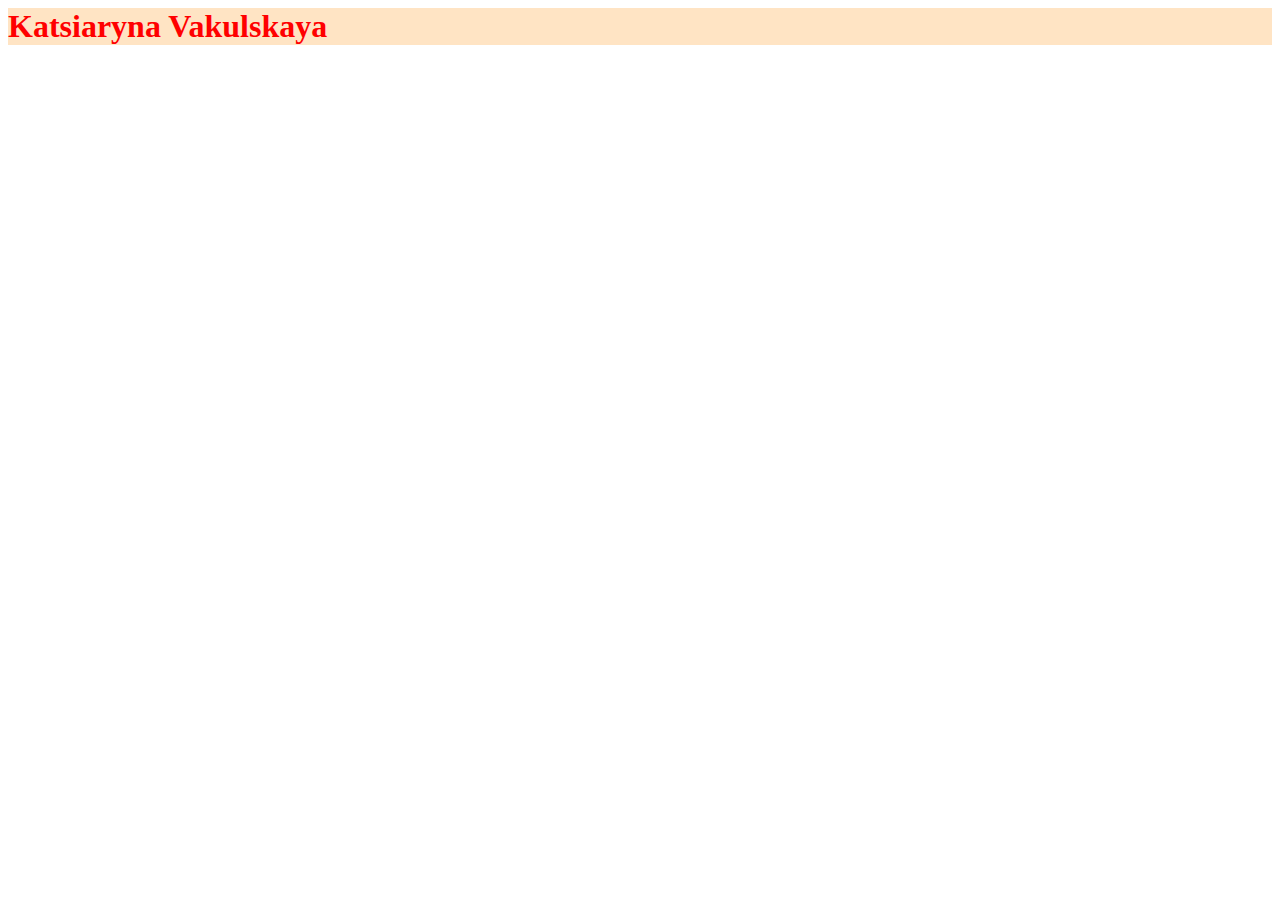
==== index.html @ a266df91 "feat: add main files" ====
<html lang="en">

<head>
  <meta charset="UTF-8">
  <meta http-equiv="X-UA-Compatible" content="IE=edge">
  <meta name="viewport" content="width=device-width, initial-scale=1.0">
  <title>Document</title>
  <link href="style.css" rel="stylesheet">
</head>

<body>
  <h1 class="header">Katsiaryna Vakulskaya</h1>
</body>

</html>
---- style.css ----
.header {
   color: red;
   background-color: bisque;
}
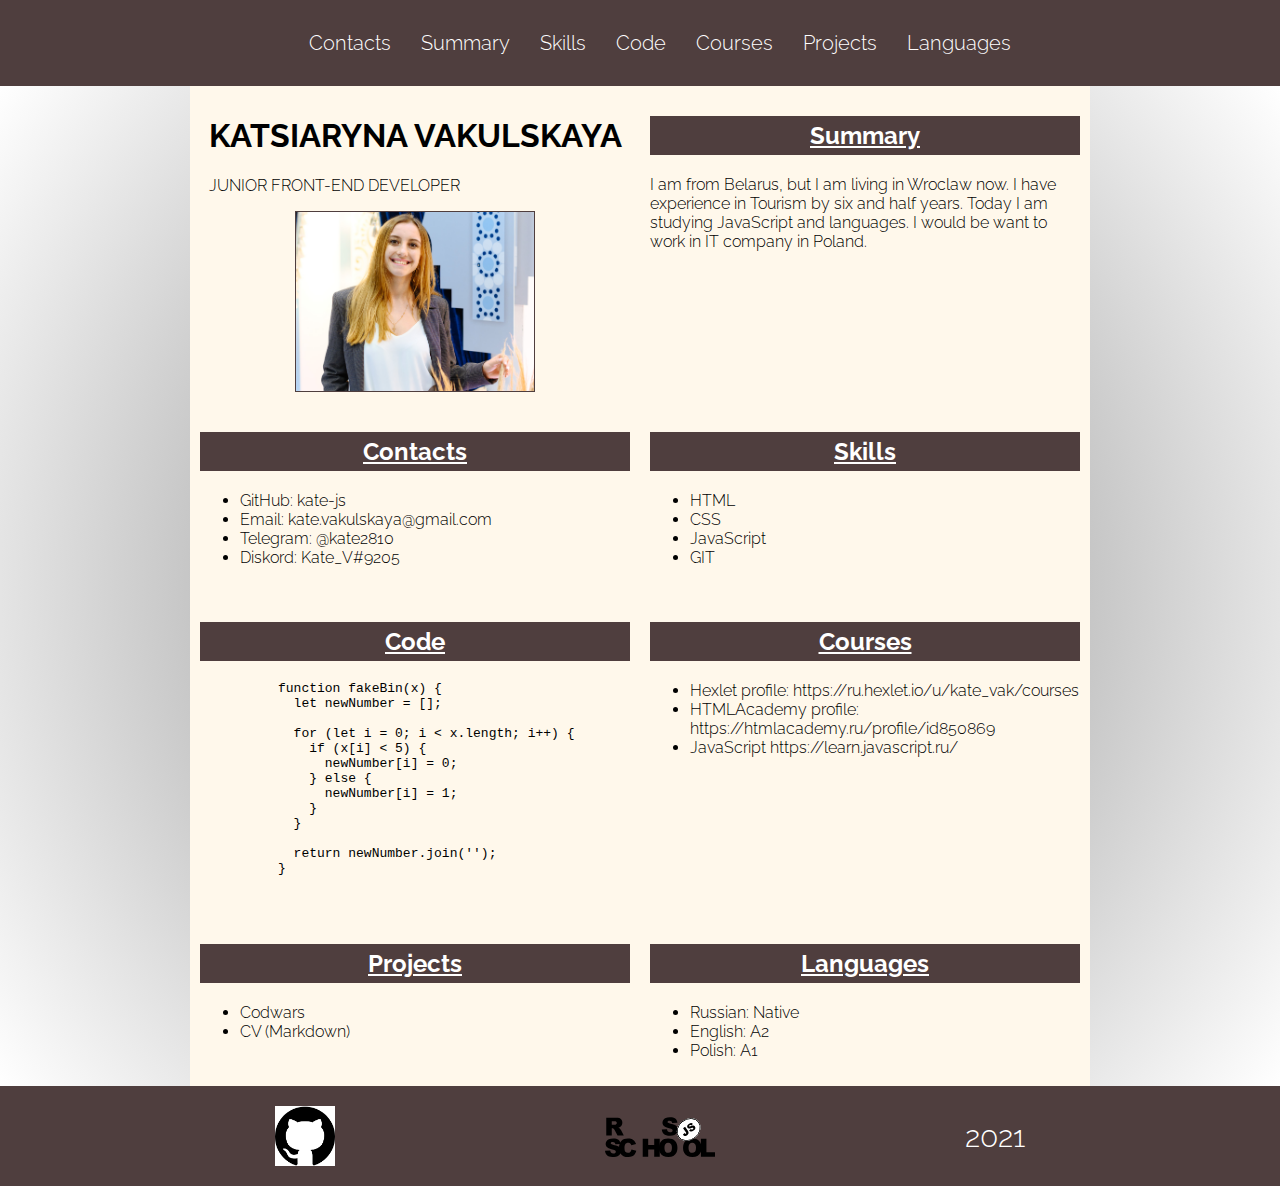
==== commit e1055ba9: "feat: add information in CV and style" ====
--- a/index.html
+++ b/index.html
@@ -4,12 +4,113 @@
   <meta charset="UTF-8">
   <meta http-equiv="X-UA-Compatible" content="IE=edge">
   <meta name="viewport" content="width=device-width, initial-scale=1.0">
-  <title>Document</title>
-  <link href="style.css" rel="stylesheet">
+  <title>Document 123</title>
+  <link href="./style.css" rel="stylesheet">
+  <link rel="icon" href="assets/favicon.ico">
 </head>
 
 <body>
-  <h1 class="header">Katsiaryna Vakulskaya</h1>
+  <header class="header">
+    <div class="container">
+      <nav class="nav">
+        <ul class="nav-list">
+          <li class="nav-item"><a href="#contacts" class="nav-link">Contacts</a></li>
+          <li class="nav-item"><a href="#summary" class="nav-link">Summary</a></li>
+          <li class="nav-item"><a href="#skills" class="nav-link">Skills</a></li>
+          <li class="nav-item"><a href="#code" class="nav-link">Code</a></li>
+          <li class="nav-item"><a href="#courses" class="nav-link">Courses</a></li>
+          <li class="nav-item"><a href="#projects" class="nav-link">Projects</a></li>
+          <li class="nav-item"><a href="#languages" class="nav-link">Languages</a></li>
+        </ul>
+      </nav>
+    </div>
+  </header>
+  <main class="main">
+    <div class="main-container">
+      <section class="section main-section">
+        <img src="assets/myFoto.png" alt="avatar" width="240">
+        <div class="header-name">
+          <h1>KATSIARYNA VAKULSKAYA</h1>
+          <p>JUNIOR FRONT-END DEVELOPER</p>
+        </div>
+      </section>
+      <section class="section" id="summary">
+        <h2 class="section-title">Summary</h2>
+        <p>I am from Belarus, but I am living in Wroclaw now.
+          I have experience in Tourism by six and half years.
+          Today I am studying JavaScript and languages.
+          I would be want to work in IT company in Poland.</p>
+      </section>
+      <section class="section" id="contacts">
+        <h2 class="section-title">Contacts</h2>
+        <ul>
+          <li>GitHub: kate-js</li>
+          <li>Email: kate.vakulskaya@gmail.com</li>
+          <li>Telegram: @kate2810</li>
+          <li>Diskord: Kate_V#9205</li>
+        </ul>
+      </section>
+
+      <section class="section" id="skills">
+        <h2 class="section-title">Skills</h2>
+        <ul>
+          <li>HTML</li>
+          <li>CSS</li>
+          <li>JavaScript</li>
+          <li>GIT</li>
+        </ul>
+      </section>
+      <section class="section" id="code">
+        <h2 class="section-title">Code</h2>
+        <pre>
+          function fakeBin(x) {
+            let newNumber = [];
+            
+            for (let i = 0; i < x.length; i++) {
+              if (x[i] < 5) {
+                newNumber[i] = 0;
+              } else {
+                newNumber[i] = 1;
+              }
+            }
+            
+            return newNumber.join('');
+          }
+        </pre>
+      </section>
+      <section class="section" id="courses">
+        <h2 class="section-title">Courses</h2>
+        <ul>
+          <li>Hexlet profile: https://ru.hexlet.io/u/kate_vak/courses</li>
+          <li>HTMLAcademy profile: https://htmlacademy.ru/profile/id850869</li>
+          <li>JavaScript https://learn.javascript.ru/</li>
+        </ul>
+      </section>
+      <section class="section" id="projects">
+        <h2 class="section-title">Projects</h2>
+        <ul>
+          <li><a href="https://www.codewars.com/users/kate-js" class="section-project">Codwars</a></li>
+          <li><a href="https://github.com/kate-js/rsschool-cv/blob/rsschool-cv-html/cv.md" class="section-project"> CV
+              (Markdown) </a></li>
+        </ul>
+      </section>
+      <section class="section" id="languages">
+        <h2 class="section-title">Languages</h2>
+        <ul>
+          <li>Russian: Native</li>
+          <li>English: A2</li>
+          <li>Polish: A1</li>
+        </ul>
+      </section>
+    </div>
+  </main>
+  <footer class="footer">
+    <div class="container footer-container">
+      <a href="https://github.com/kate-js"><img src="assets/github-logo.png" alt="GitHub-logo" width="100"></a>
+      <a href="https://rs.school/js/"><img src="assets/rs_school_js.svg" alt="RRS-logo" width="150"></a>
+      <p>2021</p>
+    </div>
+  </footer>
 </body>
 
 </html>--- a/style.css
+++ b/style.css
@@ -1,4 +1,117 @@
-.header {
-   color: red;
-   background-color: bisque;
+@font-face {
+   font-family: Raleway;
+   src: url("assets/fonts/Raleway/static/Raleway-Light.ttf");
+   font-weight: 100;
+}
+  @font-face {
+   font-family: Raleway;
+    src: url("assets/fonts/Raleway/static/Raleway-Bold.ttf");
+    font-weight: 300;
+  }
+  * {
+   box-sizing: border-box;
+ }
+ html {
+   scroll-behavior: smooth; 
+ }
+
+  body {
+   font-family: 'Raleway';
+   margin: 0;
+   padding: 0;
+   min-height: 100vh;
+   display: flex;
+   flex-direction: column;
+   align-items: center;
+  }
+
+.container {
+   max-width: 1000px;
+   margin: 0 auto;
+ } 
+
+.header,
+.footer {
+   background-color: #4f3e3e;
+   width: 100%;
+}
+
+.nav-list {
+   display: flex;
+   justify-content: center;
+ }
+
+.nav-item {
+   padding: 15px;
+   list-style: none;
+   font-weight: 100;
+ }
+
+.nav-link {
+   color: white;
+   text-decoration: none;
+   font-size: 20px;
+}
+
+.nav-link:hover {
+   text-decoration: underline;
+   font-weight: 300;
+}
+
+.main {
+   width: 100%;
+   background: radial-gradient(circle, gray, white);
+ }
+
+.main-container {
+   display: flex;
+   flex-wrap: wrap;
+   justify-content: center;
+   flex-direction: row;
+   background-color: #fff8eb;
+   width: 900px;
+   margin: 0 auto;
+ }
+ 
+.section {
+   padding: 10px;
+   width: 50%;
+   font-weight: 100;
+}
+
+.section-title {
+   text-decoration: underline;
+   background-color: #4f3e3e;
+   padding: 5px;
+   color: white;
+   text-align: center;
+}
+.section-project {
+   text-decoration: none;
+   color: black;
+}
+
+.main-section {
+   display: flex;
+   flex-direction: column-reverse;
+   align-items: center;
+}
+.main-section img {
+   border: 1px solid #4f3e3e;
+}
+.footer {
+   color: white;
+}
+.footer-container {
+   display: flex;
+   justify-content: space-around;
+   align-items: center;
+   font-weight: 100;
+}
+
+.footer-container img {
+   padding: 20px;
+}
+.footer-container p {
+   font-size: 30px;
 }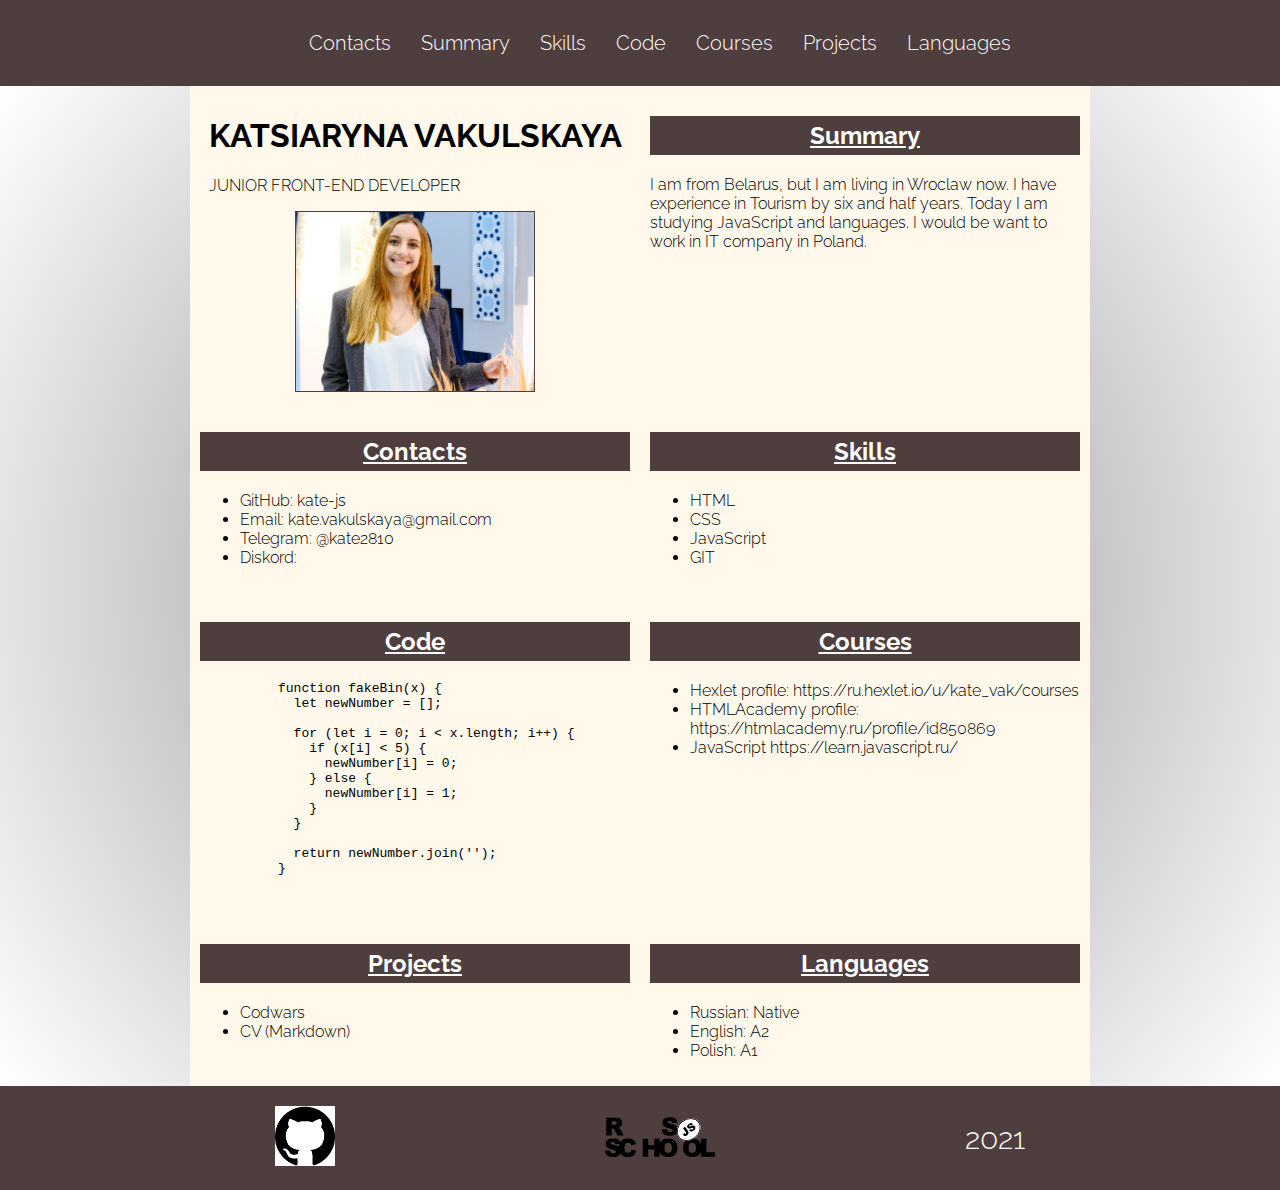
==== commit 8cec7b2c: "feat: change mistakes" ====
--- a/index.html
+++ b/index.html
@@ -1,3 +1,4 @@
+<!DOCTYPE html>
 <html lang="en">
 
 <head>
@@ -47,7 +48,7 @@
           <li>GitHub: kate-js</li>
           <li>Email: kate.vakulskaya@gmail.com</li>
           <li>Telegram: @kate2810</li>
-          <li>Diskord: Kate_V#9205</li>
+          <li>Diskord: </li>
         </ul>
       </section>
 
@@ -66,8 +67,8 @@
           function fakeBin(x) {
             let newNumber = [];
             
-            for (let i = 0; i < x.length; i++) {
-              if (x[i] < 5) {
+            for (let i = 0; i &lt; x.length; i++) {
+              if (x[i] &lt; 5) {
                 newNumber[i] = 0;
               } else {
                 newNumber[i] = 1;
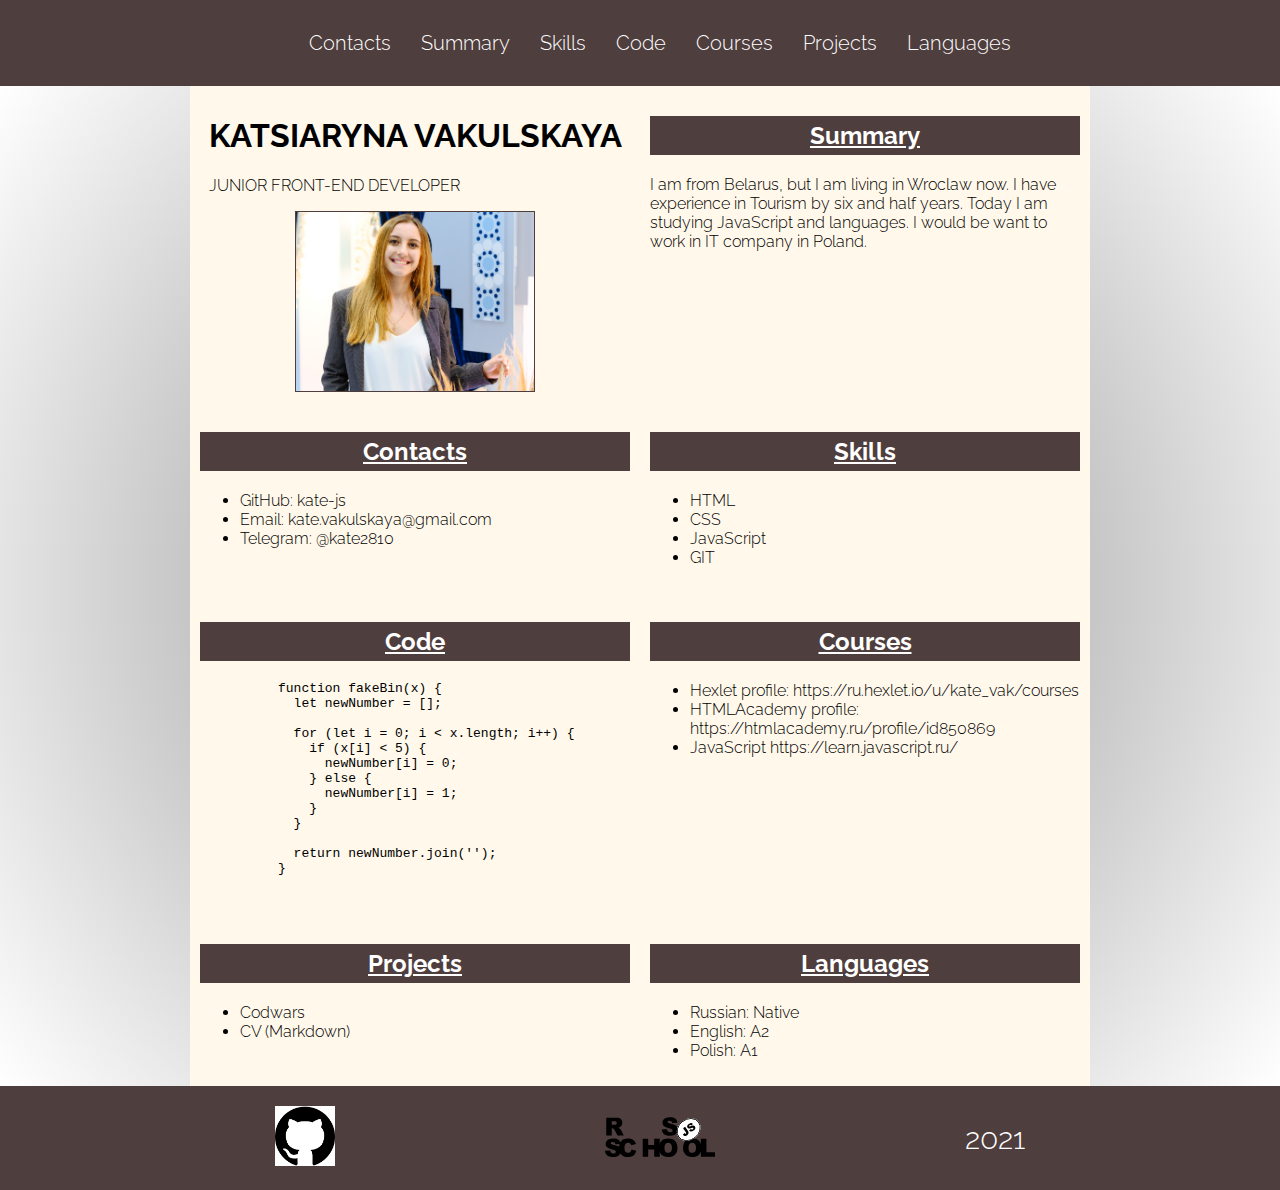
==== commit 7e053f75: "feat: change mistakes" ====
--- a/index.html
+++ b/index.html
@@ -1,11 +1,11 @@
 <!DOCTYPE html>
-<html lang="en">
+<html>
 
 <head>
   <meta charset="UTF-8">
   <meta http-equiv="X-UA-Compatible" content="IE=edge">
   <meta name="viewport" content="width=device-width, initial-scale=1.0">
-  <title>Document 123</title>
+  <title>KATSIARYNA VAKULSKAYA</title>
   <link href="./style.css" rel="stylesheet">
   <link rel="icon" href="assets/favicon.ico">
 </head>
@@ -48,7 +48,6 @@
           <li>GitHub: kate-js</li>
           <li>Email: kate.vakulskaya@gmail.com</li>
           <li>Telegram: @kate2810</li>
-          <li>Diskord: </li>
         </ul>
       </section>
 
